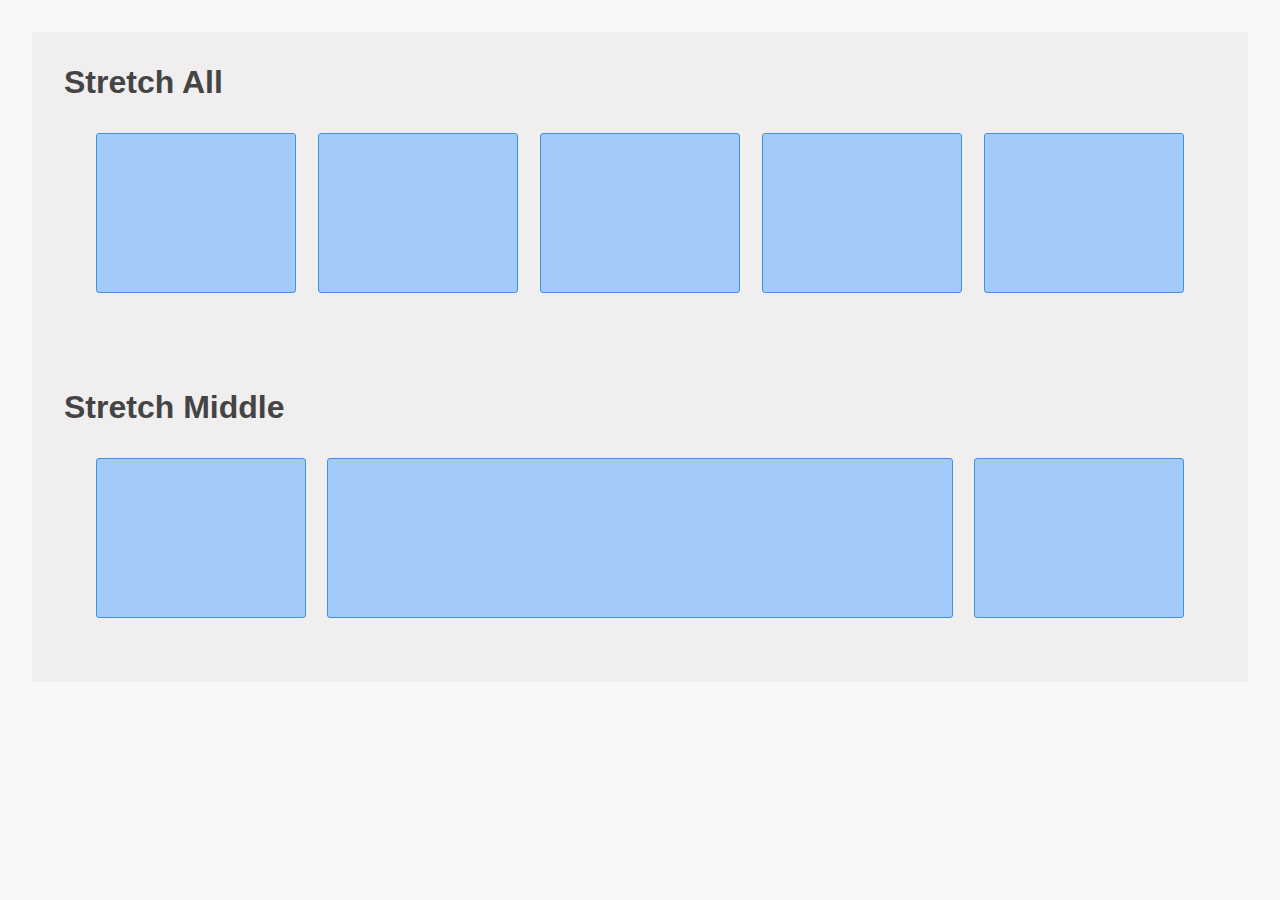
==== basic-flex-layouts/index.html @ 0417c293 "done" ====
<!DOCTYPE html>
<html lang="en">
<head>
    <meta charset="UTF-8">
    <meta name="viewport" content="width=device-width, initial-scale=1.0">
    <title>Basic Flex Layouts</title>
    <link rel="stylesheet" href="style.css">
</head>
<body>
    <div class="stretch__all">
        <h1>Stretch All</h1>
        <div class="container">
            <div class="item"></div>
            <div class="item"></div>
            <div class="item"></div>
            <div class="item"></div>
            <div class="item"></div>
        </div>
    </div>

    <div class="stretch__middle">
        <h1>Stretch Middle</h1>
        <div class="container">
            <div class="item__left"></div>
            <div class="item__middle"></div>
            <div class="item__right"></div>
        </div>
    </div>
</body>
</html>
---- basic-flex-layouts/style.css ----
* {
  margin: 0;
  padding: 0;
  box-sizing: inherit;
}

html {
  box-sizing: border-box;
}

body {
  font-family: sans-serif;
  color: #444;
  background-color: #f7f7f7;
  height: 100vh;
  padding: 2rem;
}

.stretch__all {
  max-width: 82rem;
  background-color: #f0eeee;
  padding: 2rem;
  margin-left: auto;
  margin-right: auto;
  border-radius: 3px;
}
.stretch__all .container {
  display: flex;
  flex-direction: row;
  justify-content: space-evenly;
  align-items: center;
  padding: 2rem;
  gap: 2%;
}
.stretch__all .container .item {
  flex-grow: 1;
  height: 10rem;
  background-color: #A2CBFA;
  border: 1px solid #4390E1;
  border-radius: 3px;
}

.stretch__middle {
  max-width: 82rem;
  background-color: #f0eeee;
  padding: 2rem;
  margin-left: auto;
  margin-right: auto;
  border-radius: 3px;
}
.stretch__middle .container {
  display: flex;
  flex-direction: row;
  justify-content: space-evenly;
  align-items: center;
  padding: 2rem;
  gap: 2%;
}
.stretch__middle .container .item__left, .stretch__middle .container .item__right {
  flex-grow: 1;
  height: 10rem;
  background-color: #A2CBFA;
  border: 1px solid #4390E1;
  border-radius: 3px;
}
.stretch__middle .container .item__middle {
  flex-grow: 3;
  height: 10rem;
  background-color: #A2CBFA;
  border: 1px solid #4390E1;
  border-radius: 3px;
}/*# sourceMappingURL=style.css.map */
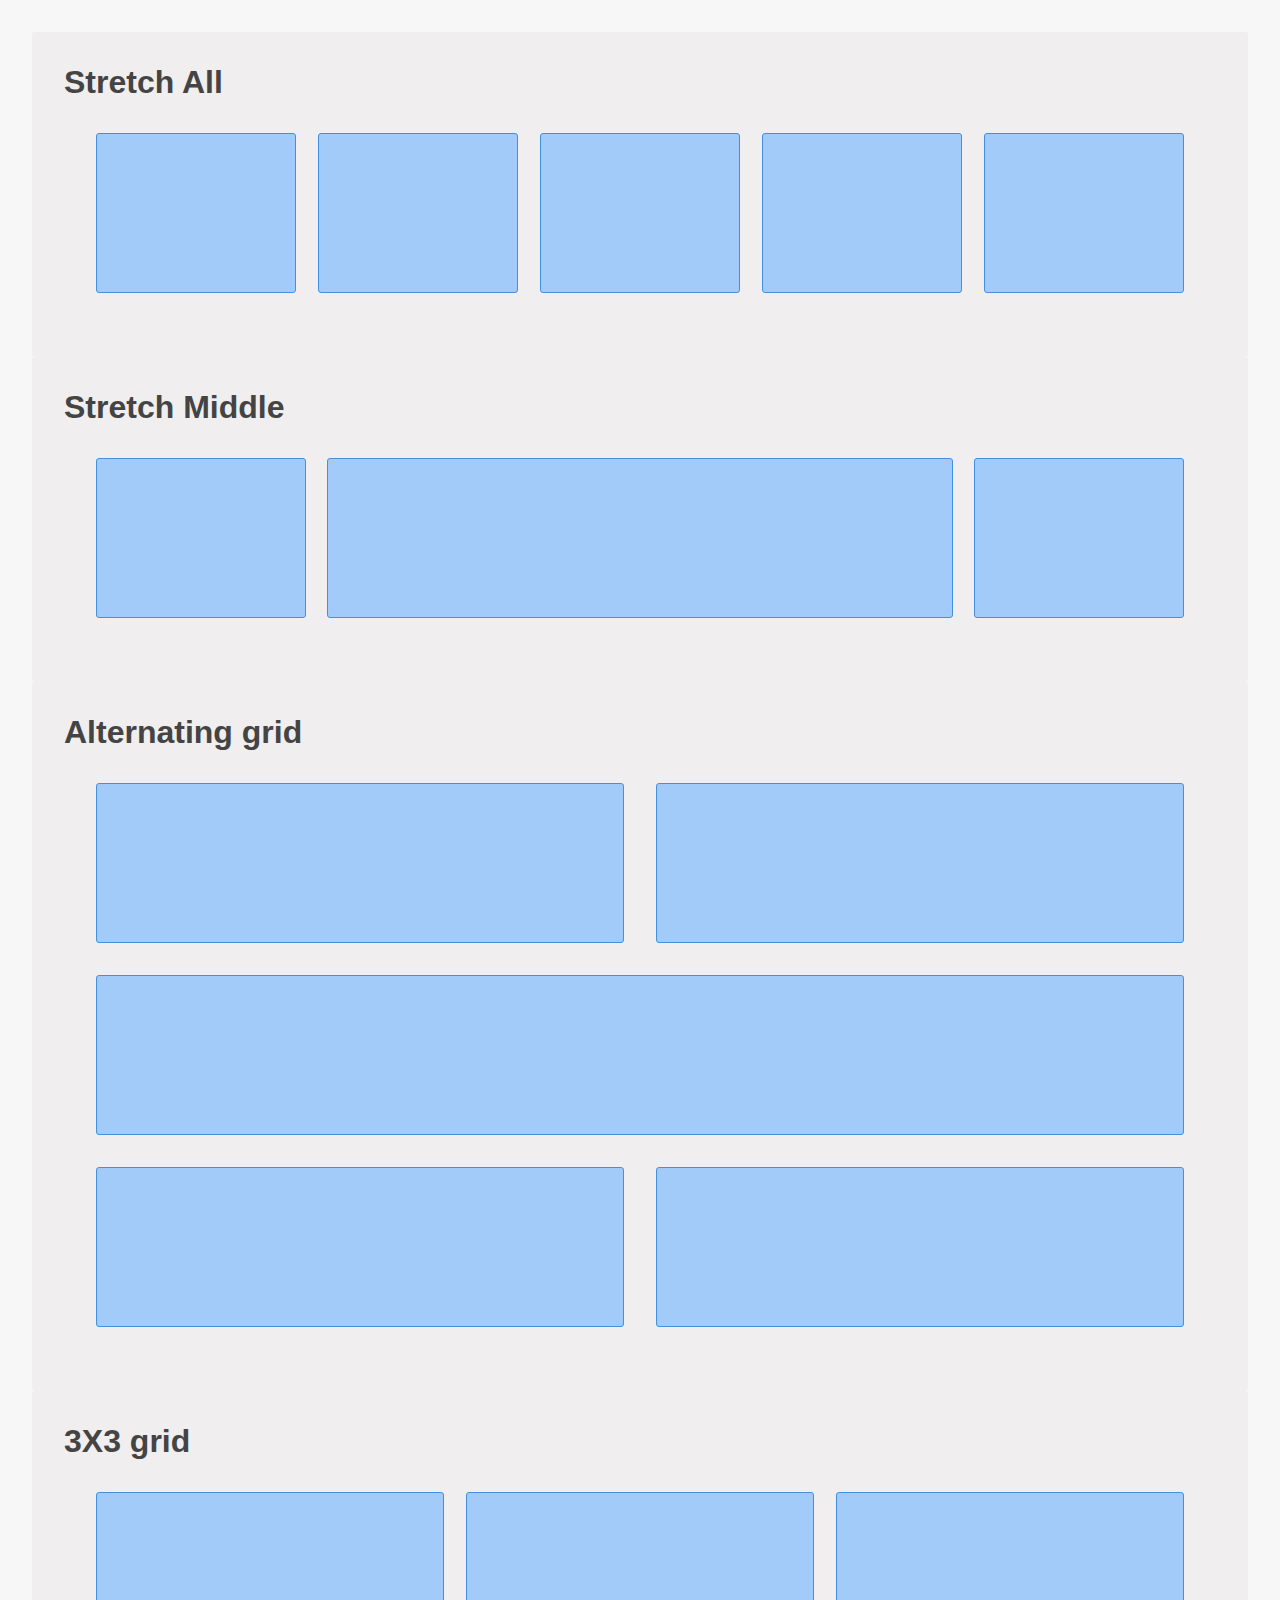
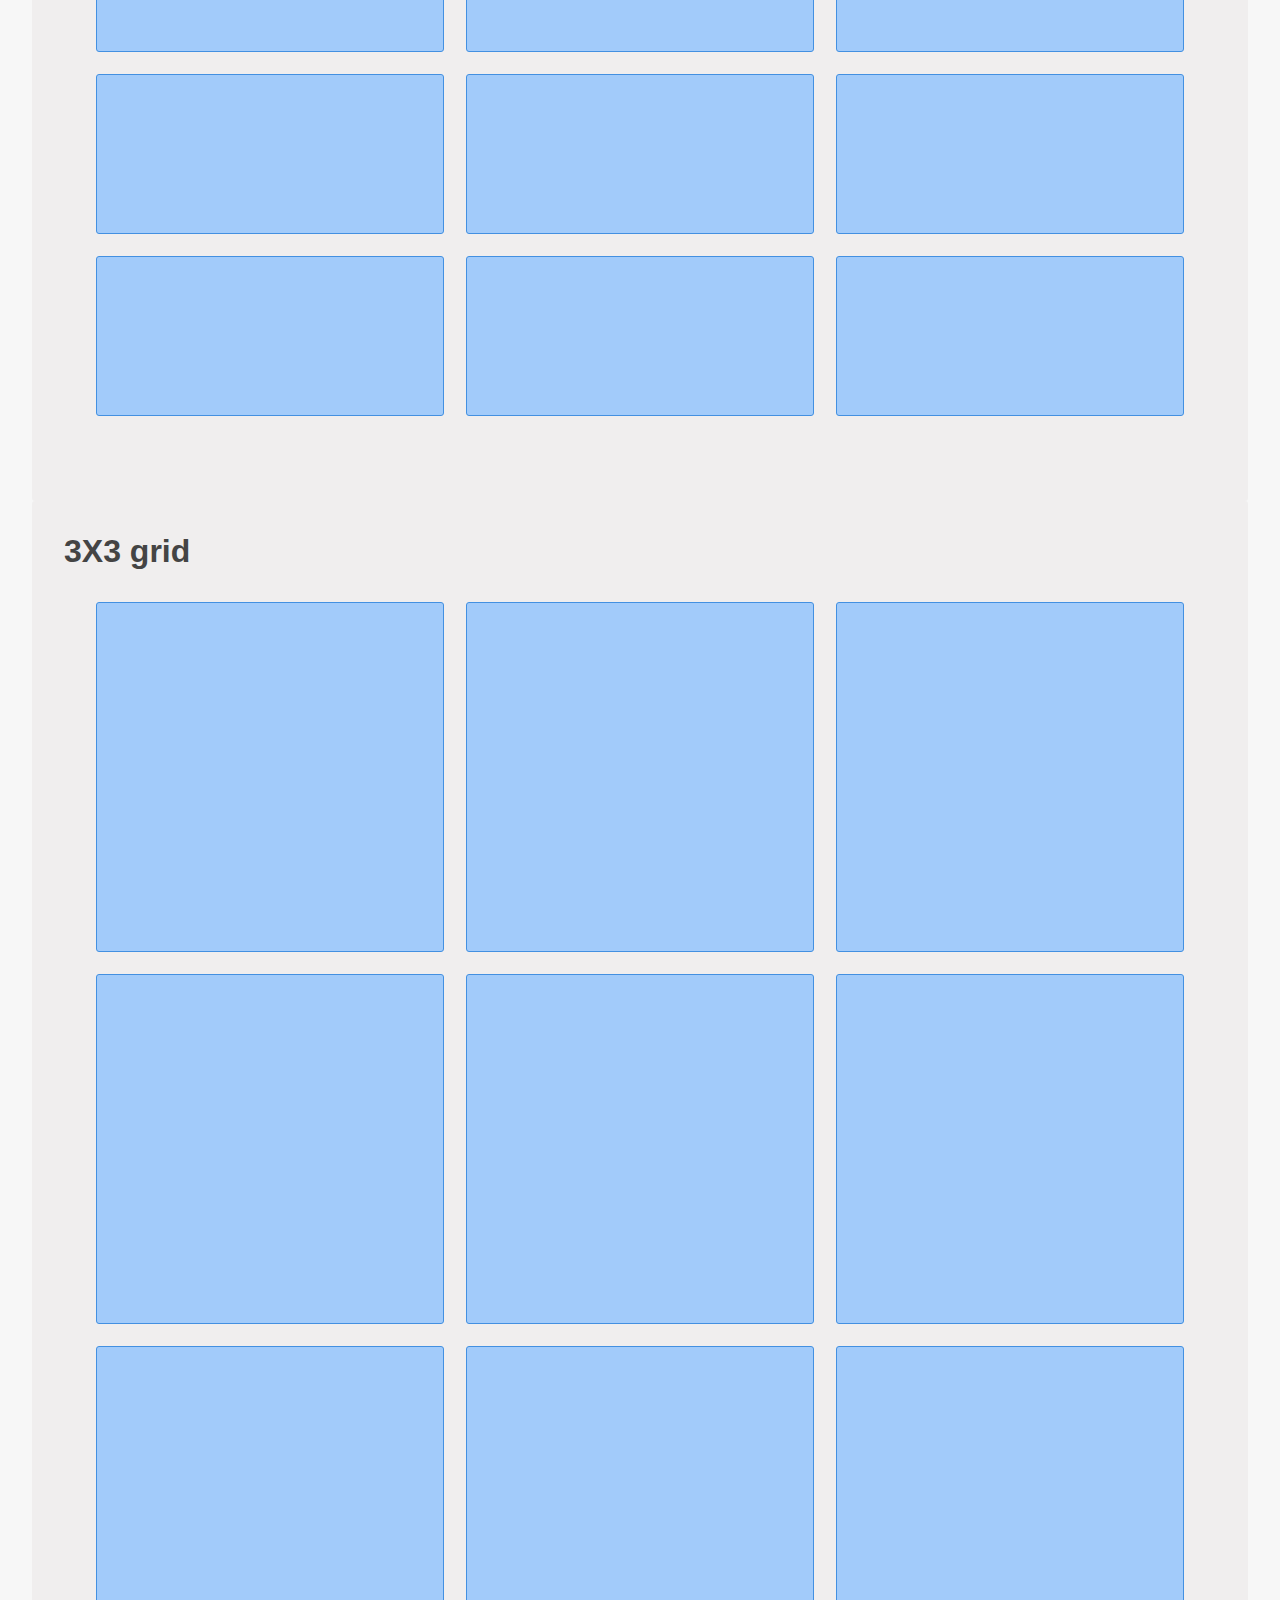
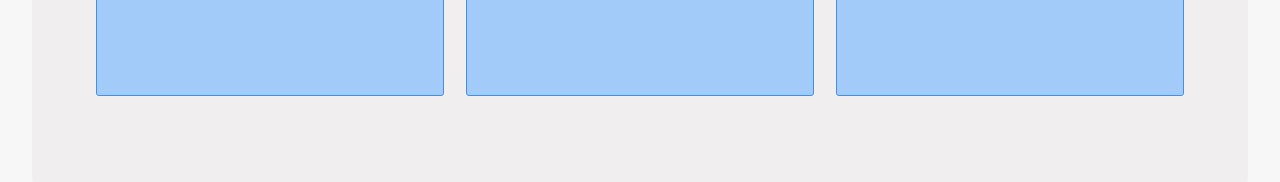
==== commit 952fbf0d: "done" ====
--- a/basic-flex-layouts/index.html
+++ b/basic-flex-layouts/index.html
@@ -26,5 +26,50 @@
             <div class="item__right"></div>
         </div>
     </div>
+
+    <div class="alternating__grid">
+        <h1>Alternating grid</h1>
+        <div class="container">
+            <!-- <div class="item__top"> -->
+                <div class="item__top__left"></div>
+                <div class="item__top__right"></div>
+            <!-- </div> -->
+            <div class="item__middle"></div>
+            <!-- <div class="item__bottom"> -->
+                <div class="item__bottom__left"></div>
+                <div class="item__bottom__right"></div>
+            <!-- </div> -->
+        </div>
+    </div>
+
+    <div class="third_X_third__grid">
+        <h1>3X3 grid</h1>
+        <div class="container">
+           <div class="item"></div>
+           <div class="item"></div>
+           <div class="item"></div>
+           <div class="item"></div>
+           <div class="item"></div>
+           <div class="item"></div>
+           <div class="item"></div>
+           <div class="item"></div>
+           <div class="item"></div>
+        </div>
+    </div>
+
+    <div class="third_X_third__grid_full">
+        <h1>3X3 grid</h1>
+        <div class="container">
+           <div class="item"></div>
+           <div class="item"></div>
+           <div class="item"></div>
+           <div class="item"></div>
+           <div class="item"></div>
+           <div class="item"></div>
+           <div class="item"></div>
+           <div class="item"></div>
+           <div class="item"></div>
+        </div>
+    </div>
 </body>
 </html>--- a/basic-flex-layouts/style.css
+++ b/basic-flex-layouts/style.css
@@ -69,4 +69,93 @@
   background-color: #A2CBFA;
   border: 1px solid #4390E1;
   border-radius: 3px;
+}
+
+.alternating__grid {
+  max-width: 82rem;
+  background-color: #f0eeee;
+  padding: 2rem;
+  margin-left: auto;
+  margin-right: auto;
+  border-radius: 3px;
+}
+.alternating__grid .container {
+  display: flex;
+  flex-direction: row;
+  flex-wrap: wrap;
+  justify-content: flex-start;
+  align-items: flex-start;
+  padding: 2rem;
+  gap: 2rem;
+}
+.alternating__grid .container .item__top__left, .alternating__grid .container .item__top__right {
+  flex-grow: 1;
+  height: 10rem;
+  background-color: #A2CBFA;
+  border: 1px solid #4390E1;
+  border-radius: 3px;
+}
+.alternating__grid .container .item__middle {
+  width: 100%;
+  height: 10rem;
+  background-color: #A2CBFA;
+  border: 1px solid #4390E1;
+  border-radius: 3px;
+}
+.alternating__grid .container .item__bottom__left, .alternating__grid .container .item__bottom__right {
+  flex-grow: 1;
+  height: 10rem;
+  background-color: #A2CBFA;
+  border: 1px solid #4390E1;
+  border-radius: 3px;
+}
+
+.third_X_third__grid {
+  max-width: 82rem;
+  background-color: #f0eeee;
+  padding: 2rem;
+  margin-left: auto;
+  margin-right: auto;
+  border-radius: 3px;
+}
+.third_X_third__grid .container {
+  display: flex;
+  flex-direction: row;
+  flex-wrap: wrap;
+  justify-content: space-between;
+  padding: 2rem;
+}
+.third_X_third__grid .container .item {
+  flex: 0 32%;
+  height: 10rem;
+  background-color: #A2CBFA;
+  border: 1px solid #4390E1;
+  border-radius: 3px;
+  margin-bottom: 2%;
+}
+
+.third_X_third__grid_full {
+  max-width: 82rem;
+  background-color: #f0eeee;
+  padding: 2rem;
+  margin-left: auto;
+  margin-right: auto;
+  border-radius: 3px;
+}
+.third_X_third__grid_full .container {
+  display: flex;
+  flex-direction: row;
+  flex-wrap: wrap;
+  justify-content: space-between;
+  padding: 2rem;
+}
+.third_X_third__grid_full .container .item {
+  flex: 0 32%;
+  padding-bottom: 32%;
+  height: 10rem;
+  background-color: #A2CBFA;
+  border: 1px solid #4390E1;
+  border-radius: 3px;
+  margin-bottom: 2%;
+  position: relative;
 }/*# sourceMappingURL=style.css.map */